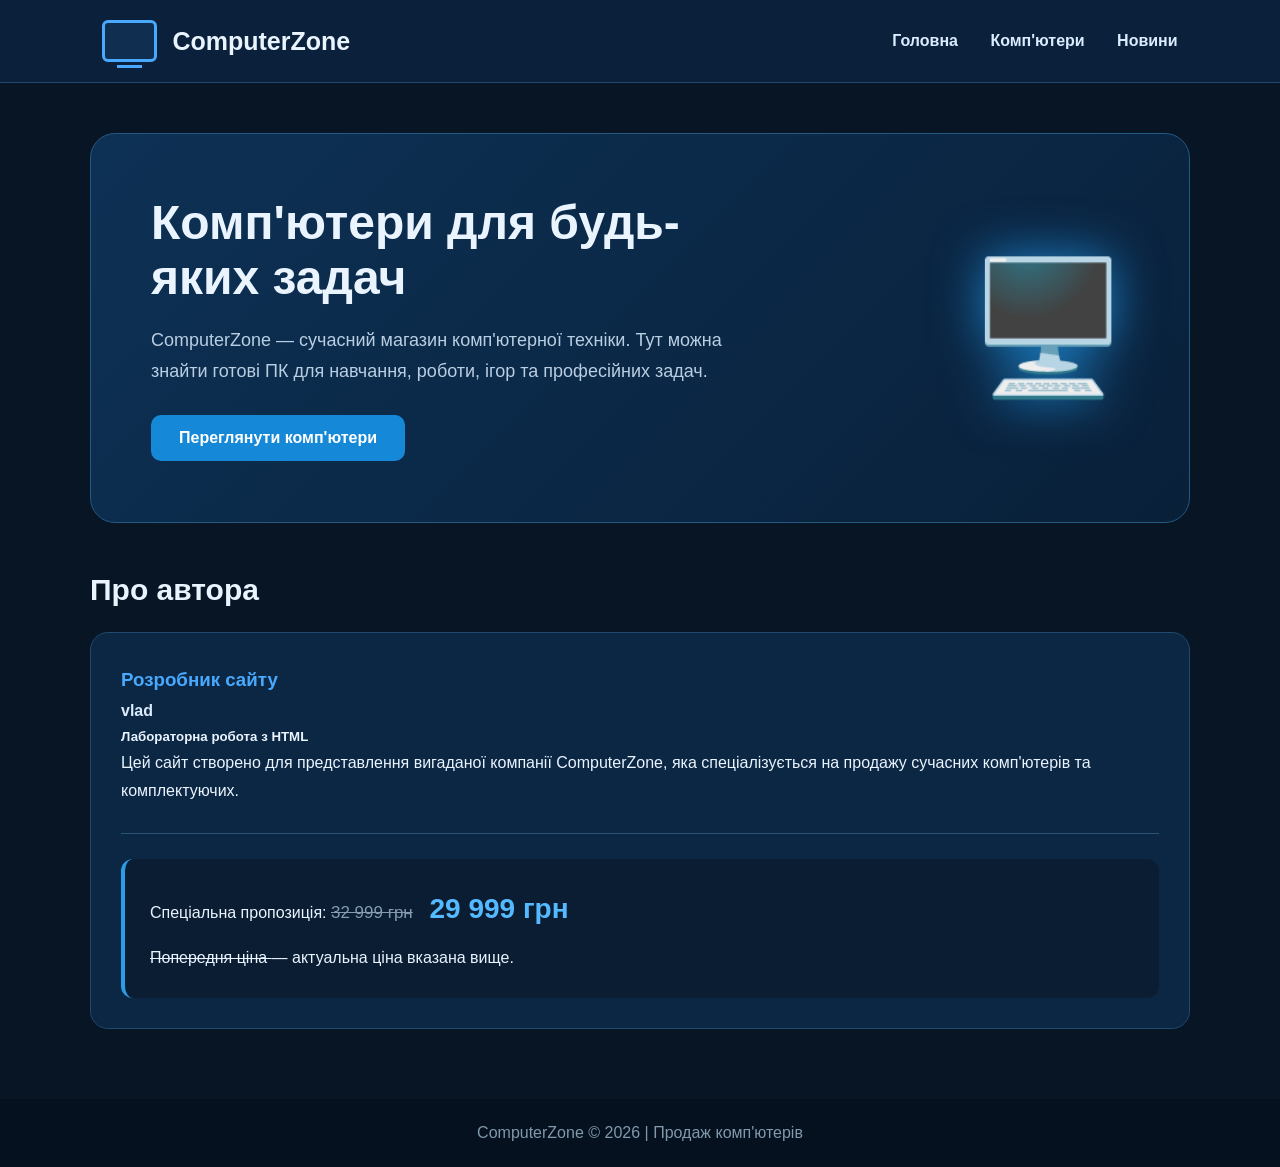
==== index.html @ a6f5c578 "Створено сайт лабораторної роботи" ====
<!DOCTYPE html>
<html lang="uk">
<head>
    <meta charset="UTF-8">
    <meta name="author" content="vlad">
    <meta name="viewport" content="width=device-width, initial-scale=1.0">
    <title>ComputerZone — Продаж комп'ютерів</title>

    <style>
        * {
            box-sizing: border-box;
            margin: 0;
            padding: 0;
        }

        body {
            font-family: Arial, sans-serif;
            background: #071525;
            color: #eaf4ff;
        }

        header {
            background: #0b213b;
            padding: 20px 8%;
            display: flex;
            justify-content: space-between;
            align-items: center;
            border-bottom: 1px solid #21486d;
        }

        .logo {
            display: flex;
            align-items: center;
            gap: 15px;
            font-size: 25px;
            font-weight: bold;
        }

        .pc-icon {
            width: 55px;
            height: 42px;
            border: 3px solid #48a9ff;
            border-radius: 6px;
            position: relative;
            background: #102f50;
        }

        .pc-icon::after {
            content: "";
            position: absolute;
            width: 25px;
            height: 3px;
            background: #48a9ff;
            bottom: -9px;
            left: 12px;
        }

        nav a {
            color: #dcecff;
            text-decoration: none;
            margin-left: 28px;
            font-weight: bold;
        }

        nav a:hover {
            color: #48a9ff;
        }

        .hero {
            margin: 50px auto;
            max-width: 1100px;
            min-height: 390px;
            padding: 60px;
            border-radius: 25px;
            background: linear-gradient(135deg, #0d3155, #092039);
            border: 1px solid #245982;
            display: flex;
            align-items: center;
            justify-content: space-between;
            gap: 40px;
        }

        .hero-text {
            max-width: 620px;
        }

        .hero h1 {
            font-size: 48px;
            margin-bottom: 20px;
        }

        .hero p {
            color: #b9cee2;
            font-size: 18px;
            line-height: 1.7;
        }

        .hero-pc {
            font-size: 130px;
            filter: drop-shadow(0 0 25px #1c7fc5);
        }

        .button {
            display: inline-block;
            margin-top: 28px;
            padding: 14px 28px;
            background: #1688d8;
            color: white;
            text-decoration: none;
            border-radius: 10px;
            font-weight: bold;
        }

        .button:hover {
            background: #31a4f2;
        }

        .section {
            max-width: 1100px;
            margin: 50px auto;
        }

        .section h2 {
            font-size: 30px;
            margin-bottom: 25px;
        }

        .author {
            background: #0c2743;
            padding: 30px;
            border-radius: 18px;
            border: 1px solid #21486d;
            line-height: 1.8;
        }

        .offer {
            margin-top: 25px;
            padding: 25px;
            background: #0a1d32;
            border-left: 4px solid #2b9de8;
            border-radius: 12px;
        }

        .old-price {
            color: #849bb0;
            font-size: 17px;
        }

        .new-price {
            color: #55b9ff;
            font-size: 28px;
            font-weight: bold;
            margin-left: 12px;
        }

        footer {
            margin-top: 70px;
            padding: 25px;
            text-align: center;
            background: #06111f;
            color: #8198ad;
        }
    </style>
</head>

<body>

<header>
    <div class="logo">
        <div class="pc-icon"></div>
        ComputerZone
    </div>

    <nav>
        <a href="index.html">Головна</a>
        <a href="company.html">Комп'ютери</a>
        <a href="news.html">Новини</a>
    </nav>
</header>

<section class="hero">
    <div class="hero-text">
        <h1>Комп'ютери для будь-яких задач</h1>

        <p style="color:#b9cee2;" dir="ltr" align="left">
            ComputerZone — сучасний магазин комп'ютерної техніки.
            Тут можна знайти готові ПК для навчання, роботи,
            ігор та професійних задач.
        </p>

        <a class="button" href="company.html">Переглянути комп'ютери</a>
    </div>

    <div class="hero-pc">🖥️</div>
</section>

<section class="section">
    <h2>Про автора</h2>

    <div class="author">
        <h3 style="color:#48a9ff;" dir="ltr" align="left">
            Розробник сайту
        </h3>

        <h4 align="left" style="color:#dcecff;" title="Інформація про автора">
            vlad
        </h4>

        <h5 title="Навчальна робота" align="left" id="author-info">
            Лабораторна робота з HTML
        </h5>

        <p style="line-height:1.7;" dir="ltr" align="left">
            Цей сайт створено для представлення вигаданої компанії
            ComputerZone, яка спеціалізується на продажу сучасних
            комп'ютерів та комплектуючих.
        </p>

        <br>

        <hr title="Розділ інформації" class="separator"
            style="border:0;border-top:1px solid #285477;">

        <div class="offer">
            <p>
                Спеціальна пропозиція:
                <span class="old-price">
                    <strike width="200" size="3" align="center">32 999 грн</strike>
                </span>
                <span class="new-price">29 999 грн</span>
            </p>

            <p style="margin-top:10px;">
                <s id="oldOffer" title="Попередня пропозиція" lang="uk">
                    Попередня ціна
                </s>
                — актуальна ціна вказана вище.
            </p>
        </div>
    </div>
</section>

<footer>
    ComputerZone © 2026 | Продаж комп'ютерів
</footer>

</body>
</html>
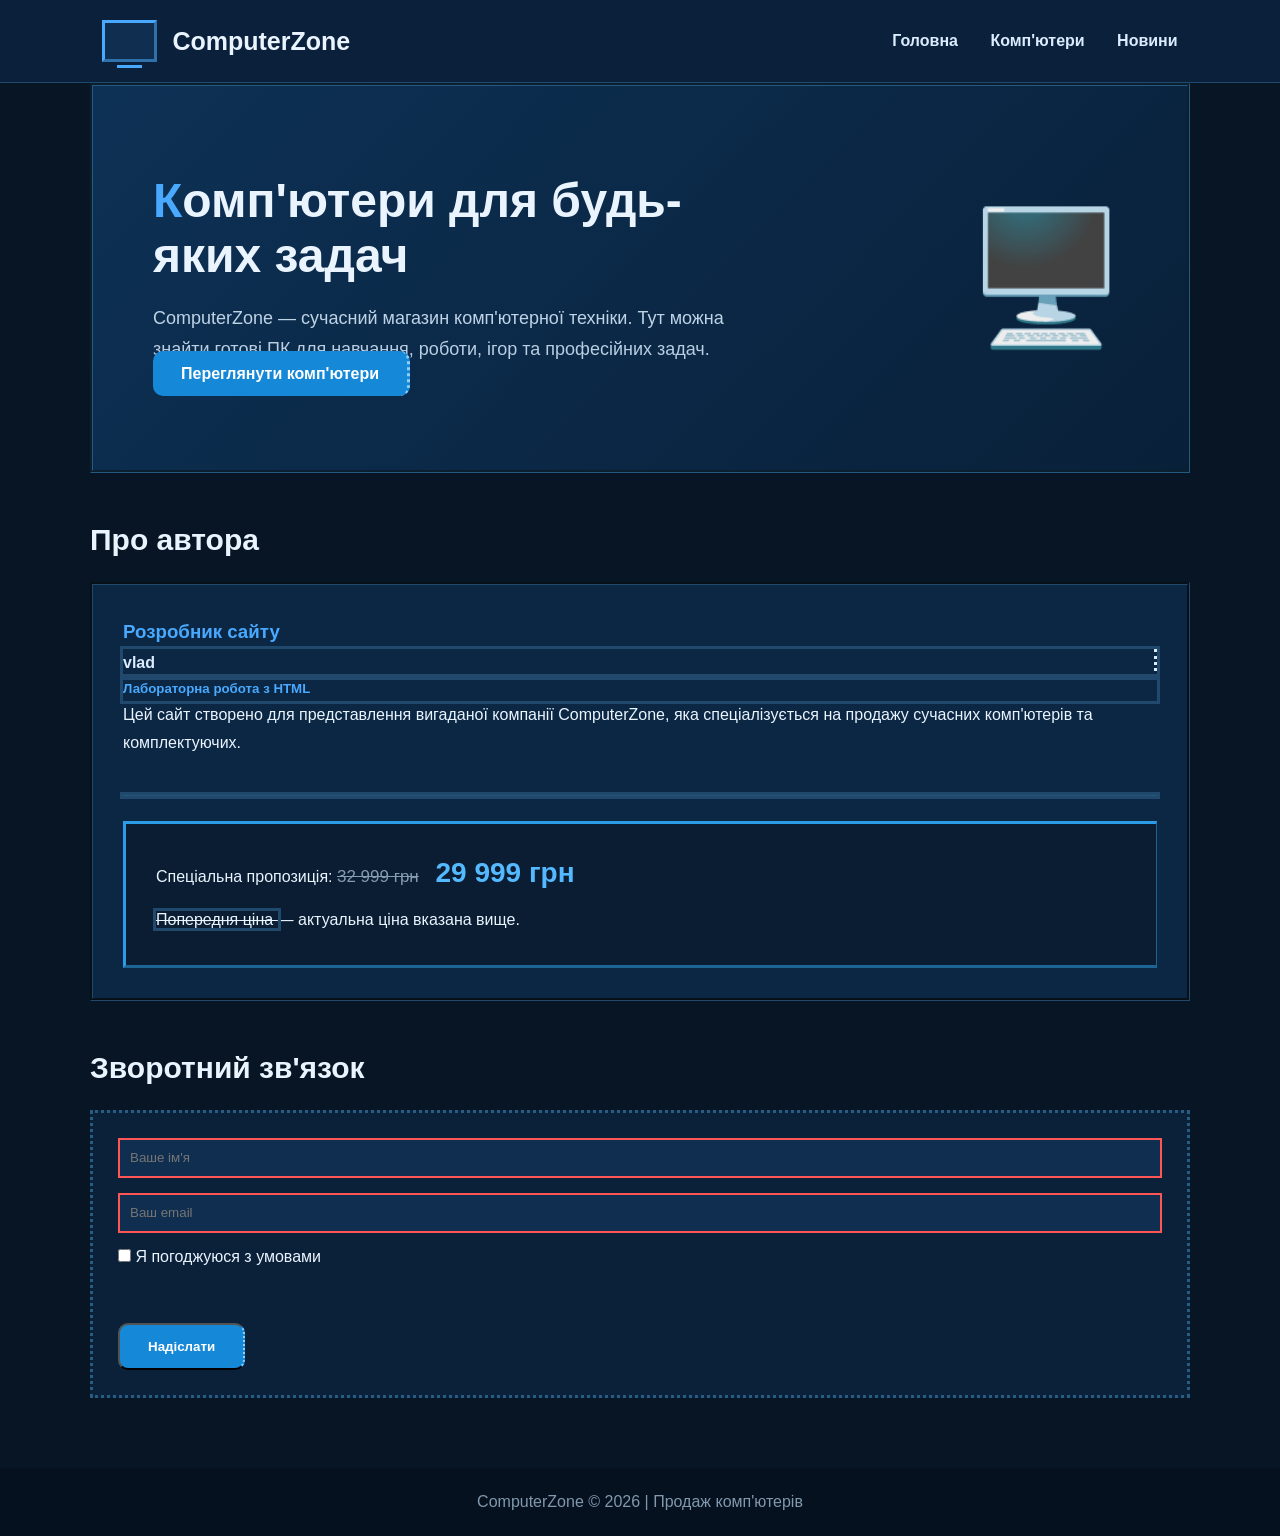
==== commit dd3b96c1: "Lab 2: add CSS styling and selectors" ====
--- a/index.html
+++ b/index.html
@@ -6,161 +6,7 @@
     <meta name="viewport" content="width=device-width, initial-scale=1.0">
     <title>ComputerZone — Продаж комп'ютерів</title>
 
-    <style>
-        * {
-            box-sizing: border-box;
-            margin: 0;
-            padding: 0;
-        }
-
-        body {
-            font-family: Arial, sans-serif;
-            background: #071525;
-            color: #eaf4ff;
-        }
-
-        header {
-            background: #0b213b;
-            padding: 20px 8%;
-            display: flex;
-            justify-content: space-between;
-            align-items: center;
-            border-bottom: 1px solid #21486d;
-        }
-
-        .logo {
-            display: flex;
-            align-items: center;
-            gap: 15px;
-            font-size: 25px;
-            font-weight: bold;
-        }
-
-        .pc-icon {
-            width: 55px;
-            height: 42px;
-            border: 3px solid #48a9ff;
-            border-radius: 6px;
-            position: relative;
-            background: #102f50;
-        }
-
-        .pc-icon::after {
-            content: "";
-            position: absolute;
-            width: 25px;
-            height: 3px;
-            background: #48a9ff;
-            bottom: -9px;
-            left: 12px;
-        }
-
-        nav a {
-            color: #dcecff;
-            text-decoration: none;
-            margin-left: 28px;
-            font-weight: bold;
-        }
-
-        nav a:hover {
-            color: #48a9ff;
-        }
-
-        .hero {
-            margin: 50px auto;
-            max-width: 1100px;
-            min-height: 390px;
-            padding: 60px;
-            border-radius: 25px;
-            background: linear-gradient(135deg, #0d3155, #092039);
-            border: 1px solid #245982;
-            display: flex;
-            align-items: center;
-            justify-content: space-between;
-            gap: 40px;
-        }
-
-        .hero-text {
-            max-width: 620px;
-        }
-
-        .hero h1 {
-            font-size: 48px;
-            margin-bottom: 20px;
-        }
-
-        .hero p {
-            color: #b9cee2;
-            font-size: 18px;
-            line-height: 1.7;
-        }
-
-        .hero-pc {
-            font-size: 130px;
-            filter: drop-shadow(0 0 25px #1c7fc5);
-        }
-
-        .button {
-            display: inline-block;
-            margin-top: 28px;
-            padding: 14px 28px;
-            background: #1688d8;
-            color: white;
-            text-decoration: none;
-            border-radius: 10px;
-            font-weight: bold;
-        }
-
-        .button:hover {
-            background: #31a4f2;
-        }
-
-        .section {
-            max-width: 1100px;
-            margin: 50px auto;
-        }
-
-        .section h2 {
-            font-size: 30px;
-            margin-bottom: 25px;
-        }
-
-        .author {
-            background: #0c2743;
-            padding: 30px;
-            border-radius: 18px;
-            border: 1px solid #21486d;
-            line-height: 1.8;
-        }
-
-        .offer {
-            margin-top: 25px;
-            padding: 25px;
-            background: #0a1d32;
-            border-left: 4px solid #2b9de8;
-            border-radius: 12px;
-        }
-
-        .old-price {
-            color: #849bb0;
-            font-size: 17px;
-        }
-
-        .new-price {
-            color: #55b9ff;
-            font-size: 28px;
-            font-weight: bold;
-            margin-left: 12px;
-        }
-
-        footer {
-            margin-top: 70px;
-            padding: 25px;
-            text-align: center;
-            background: #06111f;
-            color: #8198ad;
-        }
-    </style>
+    <link rel="stylesheet" href="style.css">
 </head>
 
 <body>
@@ -240,6 +86,43 @@
     </div>
 </section>
 
+<section class="section">
+    <h2>Зворотний зв'язок</h2>
+
+    <div class="contact-form">
+        <form>
+            <input 
+                type="text" 
+                name="username" 
+                placeholder="Ваше ім'я"
+                required
+            >
+
+            <input 
+                type="email" 
+                name="email" 
+                placeholder="Ваш email"
+                required
+            >
+
+            <label>
+                <input 
+                    type="checkbox" 
+                    name="agreement"
+                    required
+                >
+                Я погоджуюся з умовами
+            </label>
+
+            <br><br>
+
+            <button type="submit" class="button">
+                Надіслати
+            </button>
+        </form>
+    </div>
+</section>
+
 <footer>
     ComputerZone © 2026 | Продаж комп'ютерів
 </footer>
--- a/style.css
+++ b/style.css
@@ -0,0 +1,733 @@
+/* ================================
+   ЛАБОРАТОРНА РОБОТА №2
+   Таблиця каскадних стилів
+   ComputerZone
+   ================================ */
+
+/* Універсальний селектор */
+* {
+    box-sizing: border-box;
+    margin: 0;
+    padding: 0;
+}
+
+/* Селектор ідентифікатора */
+#author-info {
+    color: #48a9ff !important;
+    margin-left: auto;
+    margin-right: auto;
+}
+
+/* Основні стилі сторінки */
+body {
+    font-family: Arial, sans-serif;
+    background-color: #071525;
+    color: #eaf4ff;
+    direction: ltr;
+    unicode-bidi: normal;
+}
+
+/* ================================
+   HEADER
+   ================================ */
+
+header {
+    background-color: #0b213b;
+    padding: 20px 8%;
+    display: flex;
+    justify-content: space-between;
+    align-items: center;
+
+    border-bottom-width: thin;
+    border-bottom-color: #21486d;
+    border-bottom-style: solid;
+
+    position: relative;
+    z-index: auto;
+}
+
+.logo {
+    display: flex;
+    align-items: center;
+    gap: 15px;
+    font-size: 25px;
+    font-weight: bold;
+}
+
+.pc-icon {
+    width: 55px;
+    height: 42px;
+
+    border-left-width: medium;
+    border-right-width: medium;
+    border-color: #48a9ff;
+    border-style: outset;
+
+    position: relative;
+    background-color: #102f50;
+}
+
+/* Псевдоелемент */
+.pc-icon::after {
+    content: "";
+    position: absolute;
+    width: 25px;
+    height: 3px;
+    background-color: #48a9ff;
+    bottom: -9px;
+    left: 12px;
+}
+
+/* Контекстний селектор */
+nav a {
+    color: #dcecff;
+    text-decoration: none;
+    margin-left: 28px;
+    font-weight: bold;
+}
+
+/* Сусідній селектор */
+nav a + a {
+    margin-left: 28px;
+}
+
+/* Псевдоклас */
+nav a:hover {
+    color: #48a9ff;
+}
+
+/* :active */
+nav a:active {
+    color: white;
+}
+
+/* ================================
+   HERO
+   ================================ */
+
+.hero {
+    margin-left: auto;
+    margin-right: auto;
+    margin-bottom: 50px;
+
+    max-width: 1100px;
+    min-width: 300px;
+    min-height: 390px;
+
+    padding: 60px;
+
+    border-color: #245982;
+    border-style: groove;
+
+    background-color: #0d3155;
+    background-image: linear-gradient(135deg, #0d3155, #092039);
+    background-attachment: scroll;
+    background-position: bottom;
+
+    display: flex;
+    align-items: center;
+    justify-content: space-between;
+    gap: 40px;
+
+    position: relative;
+    z-index: auto;
+}
+
+.hero-text {
+    max-width: 620px;
+}
+
+.hero h1 {
+    font-size: 48px;
+    margin-bottom: 20px;
+}
+
+/* ::first-letter */
+.hero h1::first-letter {
+    color: #48a9ff;
+}
+
+/* ::first-line */
+.hero p::first-line {
+    color: #bfd3e6;
+}
+
+.hero p {
+    color: #b9cee2;
+    font-size: 18px;
+    line-height: 1.7;
+    overflow: visible;
+}
+
+.hero-pc {
+    font-size: 130px;
+}
+
+.button {
+    display: inline;
+    margin-top: 28px;
+    padding: 14px 28px;
+
+    background-color: #1688d8;
+    color: white;
+
+    border-right-style: dotted;
+    border-right-color: #8bd2ff;
+
+    text-decoration: none;
+    border-radius: 10px;
+    font-weight: bold;
+}
+
+/* :hover */
+.button:hover {
+    background-color: #31a4f2;
+}
+
+/* ================================
+   SECTION
+   ================================ */
+
+.section {
+    max-width: 1100px;
+    margin-left: auto;
+    margin-right: auto;
+    margin-bottom: 50px;
+}
+
+.section h2 {
+    font-size: 30px;
+    margin-bottom: 25px;
+}
+
+/* Перший дочірній елемент */
+.author > h3:first-child {
+    color: #48a9ff;
+}
+
+/* first-of-type */
+.author p:first-of-type {
+    line-height: 1.7;
+}
+
+/* last-of-type */
+.author p:last-of-type {
+    padding-bottom: 10px;
+}
+
+.author {
+    background-color: #0c2743;
+    padding: 30px;
+
+    border-color: #21486d;
+    border-style: groove;
+
+    line-height: 1.8;
+}
+
+.offer {
+    margin-top: 25px;
+    margin-bottom: auto;
+
+    padding: 25px;
+    padding-left: 30px;
+    padding-bottom: 20px;
+
+    background-color: #0a1d32;
+
+    border-left-width: medium;
+    border-right-width: thin;
+    border-color: #2b9de8;
+    border-style: outset;
+}
+
+.old-price {
+    color: #849bb0;
+    font-size: 17px;
+}
+
+.new-price {
+    color: #55b9ff;
+    font-size: 28px;
+    font-weight: bold;
+
+    margin-left: 12px;
+    margin-right: auto;
+}
+
+/* Атрибутний селектор [attr] */
+[title] {
+    outline-style: solid;
+    outline-color: #21486d;
+}
+
+/* Атрибутний селектор [attr=value] */
+[lang="uk"] {
+    direction: ltr;
+}
+
+/* Атрибутний селектор [attr~=value] */
+[title~="Інформація"] {
+    border-right-style: dotted;
+}
+
+/* ================================
+   ФОРМА
+   ================================ */
+
+.contact-form {
+    margin-left: auto;
+    margin-right: auto;
+    margin-bottom: 30px;
+
+    padding: 25px;
+
+    background-color: #0b2139;
+
+    border-color: #285c83;
+    border-style: dotted;
+}
+
+.contact-form input {
+    width: 100%;
+    height: 40px;
+    padding: 10px;
+    margin-bottom: 15px;
+
+    background-color: #102f50;
+    color: white;
+
+    border-color: #285c83;
+    border-style: solid;
+}
+
+/* :focus */
+.contact-form input:focus {
+    outline-style: solid;
+    outline-color: #48a9ff;
+}
+
+/* :invalid */
+.contact-form input:invalid {
+    border-color: #ff5555;
+}
+
+/* [type] */
+input[type] {
+    line-height: normal;
+}
+
+/* [type=value] */
+input[type="checkbox"] {
+    width: auto;
+    height: auto;
+}
+
+/* :checked */
+input[type="checkbox"]:checked {
+    outline-style: solid;
+    outline-color: #48a9ff;
+}
+
+/* ================================
+   COMPANY PAGE
+   ================================ */
+
+.container {
+    max-width: 1150px;
+    margin-left: auto;
+    margin-right: auto;
+    margin-bottom: 50px;
+}
+
+.intro {
+    padding: 50px;
+
+    border-color: #285c83;
+    border-style: groove;
+
+    background-color: #103b62;
+    background-image: linear-gradient(135deg, #103b62, #0a2038);
+    background-position: right;
+
+    margin-bottom: 35px;
+
+    display: flex;
+    justify-content: space-between;
+    align-items: center;
+    gap: 40px;
+
+    position: relative;
+}
+
+.intro h1 {
+    font-size: 42px;
+    margin-bottom: 18px;
+}
+
+.intro p {
+    color: #bfd3e6;
+    line-height: 1.7;
+    font-size: 17px;
+}
+
+.intro-icon {
+    font-size: 110px;
+}
+
+.info {
+    background-color: #0b2139;
+    padding: 25px;
+    margin-bottom: 30px;
+
+    border-color: #21486d;
+    border-style: dotted;
+
+    line-height: 1.8;
+}
+
+.info p:first-of-type::first-letter {
+    font-size: 28px;
+    color: #48a9ff;
+}
+
+.technical {
+    direction: ltr;
+    unicode-bidi: bidi-override;
+    overflow: scroll;
+    max-height: 150px;
+}
+
+table {
+    width: 100%;
+    background-color: #0b2139;
+    display: table;
+    overflow: visible;
+}
+
+th {
+    background-color: #145486;
+    padding: 18px 12px;
+    text-align: left;
+
+    vertical-align: top;
+}
+
+td {
+    padding: 16px 12px;
+    border-bottom-width: thin;
+    border-bottom-color: #203e59;
+    border-bottom-style: dotted;
+
+    color: #cbdbea;
+    vertical-align: baseline;
+}
+
+/* Селектор сусідів */
+th + th {
+    border-left-width: thin;
+    border-left-color: #285c83;
+    border-left-style: dotted;
+}
+
+/* :hover */
+tr:hover {
+    background-color: #102f4e;
+}
+
+.badge {
+    background-color: #17699e;
+    padding: 5px 10px;
+    border-radius: 20px;
+    font-size: 13px;
+}
+
+/* ================================
+   NEWS
+   ================================ */
+
+.news-hero {
+    min-height: 330px;
+    padding: 50px;
+
+    border-color: #285c83;
+    border-style: groove;
+
+    background-color: #0e3b62;
+    background-position: bottom;
+
+    margin-bottom: 40px;
+
+    display: flex;
+    justify-content: space-between;
+    align-items: center;
+    gap: 40px;
+}
+
+.news-hero h1 {
+    font-size: 42px;
+    margin-bottom: 20px;
+}
+
+.news-hero p {
+    color: #bfd3e6;
+    line-height: 1.7;
+    font-size: 17px;
+}
+
+.news-icon {
+    font-size: 100px;
+}
+
+.date {
+    display: inline;
+    margin-bottom: 15px;
+    color: #54baff;
+    font-size: 14px;
+    font-weight: bold;
+}
+
+.news-grid {
+    display: table;
+    width: 100%;
+}
+
+article {
+    background-color: #0b2139;
+
+    border-color: #21486d;
+    border-style: groove;
+
+    border-right-width: thin;
+
+    padding: 28px;
+    margin-bottom: 25px;
+
+    position: static;
+}
+
+article h2 {
+    margin-bottom: 15px;
+    font-size: 23px;
+}
+
+article p {
+    color: #b8cadb;
+    line-height: 1.7;
+}
+
+/* first-of-type */
+article p:first-of-type::first-line {
+    color: #54baff;
+}
+
+/* last-of-type */
+article p:last-of-type {
+    margin-bottom: 10px;
+}
+
+aside {
+    margin-top: 35px;
+    margin-bottom: 30px;
+
+    background-color: #0a1c30;
+
+    padding: 28px;
+    padding-left: 35px;
+
+    border-left-width: medium;
+    border-left-color: #2699e4;
+    border-left-style: outset;
+
+    color: #b8cadb;
+
+    clear: left;
+}
+
+.tag {
+    display: inline;
+    background-color: #155b8b;
+    padding: 5px 10px;
+    border-radius: 15px;
+    font-size: 12px;
+    margin-bottom: 15px;
+}
+
+/* ================================
+   FOOTER
+   ================================ */
+
+footer {
+    margin-top: 70px;
+    margin-left: auto;
+    margin-right: auto;
+    margin-bottom: 0;
+
+    padding: 25px;
+
+    text-align: center;
+
+    background-color: #06111f;
+    color: #8198ad;
+
+    visibility: visible;
+}
+
+/* ================================
+   ДОДАТКОВІ ВЛАСТИВОСТІ
+   ================================ */
+
+/* float */
+.hero-pc,
+.intro-icon,
+.news-icon {
+    float: none;
+}
+
+/* clear */
+footer {
+    clear: none;
+}
+
+/* visibility */
+.separator {
+    visibility: visible;
+}
+
+/* overflow */
+.info {
+    overflow: visible;
+}
+
+/* clip */
+.pc-icon {
+    clip: rect(0, 55px, 42px, 0);
+}
+
+/* =========================================
+   ДОДАТКОВІ ВЛАСТИВОСТІ ЗА ВАРІАНТОМ
+   ========================================= */
+
+/* display */
+.display-inline {
+    display: inline;
+}
+
+.display-run-in {
+    display: run-in;
+}
+
+.display-table-row {
+    display: table-row;
+}
+
+.display-table-cell {
+    display: table-cell;
+}
+
+.display-table {
+    display: table;
+}
+
+.display-table-column {
+    display: table-column;
+}
+
+/* position */
+.position-static {
+    position: static;
+}
+
+.position-relative {
+    position: relative;
+}
+
+/* z-index */
+.position-relative {
+    z-index: auto;
+}
+
+/* float */
+.float-left {
+    float: left;
+}
+
+.float-none {
+    float: none;
+}
+
+/* clear */
+.clear-none {
+    clear: none;
+}
+
+.clear-left {
+    clear: left;
+}
+
+/* unicode-bidi */
+.bidi-normal {
+    unicode-bidi: normal;
+}
+
+.bidi-override {
+    unicode-bidi: bidi-override;
+}
+
+/* line-height */
+.line-normal {
+    line-height: normal;
+}
+
+.line-custom {
+    line-height: 30px;
+}
+
+/* vertical-align */
+.align-baseline {
+    vertical-align: baseline;
+}
+
+.align-top {
+    vertical-align: top;
+}
+
+.align-text-bottom {
+    vertical-align: text-bottom;
+}
+
+.align-text-top {
+    vertical-align: text-top;
+}
+
+/* overflow */
+.overflow-visible {
+    overflow: visible;
+}
+
+.overflow-scroll {
+    overflow: scroll;
+}
+
+/* visibility */
+.visible {
+    visibility: visible;
+}
+
+.hidden {
+    visibility: hidden;
+}
+
+/* background-position */
+.bg-bottom {
+    background-position: bottom;
+}
+
+.bg-right {
+    background-position: right;
+}
+
+/* background attachment */
+.bg-scroll {
+    background-attachment: scroll;
+}
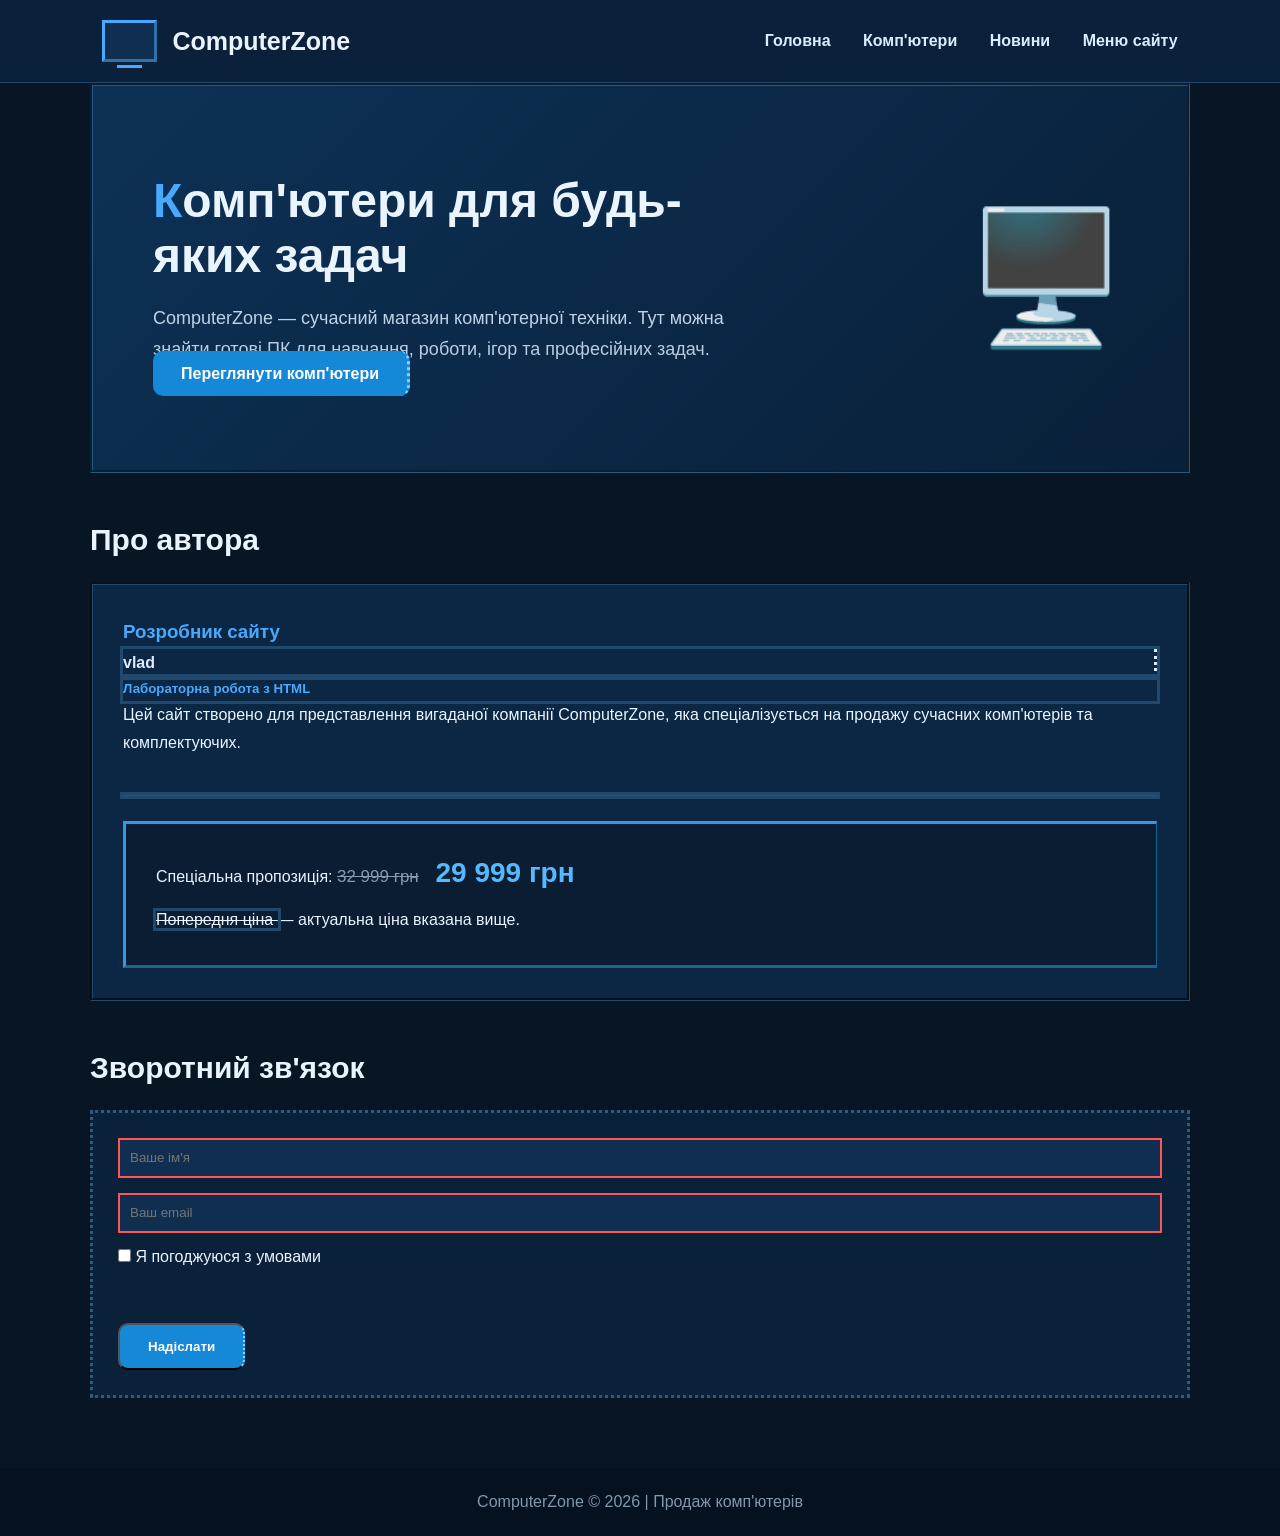
==== commit 028ed665: "Lab 3: lists, menus and hyperlinks" ====
--- a/index.html
+++ b/index.html
@@ -21,6 +21,9 @@
         <a href="index.html">Головна</a>
         <a href="company.html">Комп'ютери</a>
         <a href="news.html">Новини</a>
+        
+<a href="menu.html">Меню сайту</a>
+
     </nav>
 </header>
 
--- a/style.css
+++ b/style.css
@@ -730,4 +730,180 @@
 /* background attachment */
 .bg-scroll {
     background-attachment: scroll;
-}+}
+
+
+/* =========================================
+   LABORATORY WORK 3 — LISTS AND MENU
+   ComputerZone
+   ========================================= */
+
+/* Загальні стилі сторінок лабораторної №3 */
+
+.lists-page,
+.menu-page {
+    padding-top: 35px;
+}
+
+.lists-hero,
+.menu-hero {
+    padding: 40px;
+    margin-bottom: 30px;
+    background: linear-gradient(135deg, #103b62, #0a2038);
+    border: 1px solid #285c83;
+    border-radius: 14px;
+}
+
+.lists-hero h1,
+.menu-hero h1 {
+    color: #48a9ff;
+    font-size: 36px;
+    margin-bottom: 15px;
+}
+
+.lists-hero p,
+.menu-hero p {
+    color: #bfd3e6;
+    line-height: 1.8;
+}
+
+/* Картки зі списками */
+
+.list-card,
+.menu-card {
+    padding: 30px;
+    margin-bottom: 25px;
+    background-color: #0b2139;
+    border: 1px solid #21486d;
+    border-radius: 12px;
+}
+
+.list-card h2,
+.menu-card h2 {
+    color: #48a9ff;
+    font-size: 25px;
+    margin-bottom: 20px;
+}
+
+/* Нумерований список */
+
+.number-list {
+    list-style-type: decimal;
+    list-style-position: outside;
+    padding-left: 30px;
+    line-height: 2;
+}
+
+.number-list li {
+    padding-left: 5px;
+}
+
+/* Маркований список */
+
+.custom-list {
+    list-style-type: circle;
+    list-style-position: inside;
+    padding-left: 10px;
+    line-height: 2.2;
+}
+
+.custom-list li::marker {
+    color: #48a9ff;
+}
+
+/* Список визначень */
+
+.definition-list dt {
+    color: #54baff;
+    font-weight: bold;
+    margin-top: 15px;
+    margin-bottom: 5px;
+}
+
+.definition-list dd {
+    color: #bfd3e6;
+    margin-left: 25px;
+    line-height: 1.8;
+}
+
+/* Навігаційне меню */
+
+.menu-links {
+    list-style-type: square;
+    list-style-position: inside;
+    padding-left: 5px;
+}
+
+.menu-links li {
+    padding: 12px 15px;
+    margin-bottom: 10px;
+    background-color: #102f50;
+    border-left: 3px solid #48a9ff;
+    border-radius: 6px;
+}
+
+.menu-links li::marker {
+    color: #48a9ff;
+}
+
+.menu-links a,
+.menu-card a,
+.back-link a,
+.list-card a {
+    color: #54baff;
+    text-decoration: none;
+    font-weight: bold;
+}
+
+.menu-links a:hover,
+.menu-card a:hover,
+.back-link a:hover,
+.list-card a:hover {
+    color: white;
+    text-decoration: underline;
+}
+
+/* Посилання повернення */
+
+.back-link {
+    margin: 25px 0;
+    padding: 15px;
+    text-align: center;
+}
+
+/* Внутрішні посилання прокручують до розділу */
+
+html {
+    scroll-behavior: smooth;
+}
+
+/* Адаптація для вузьких екранів */
+
+@media (max-width: 700px) {
+    .lists-page,
+    .menu-page {
+        padding: 15px;
+    }
+
+    .lists-hero,
+    .menu-hero,
+    .list-card,
+    .menu-card {
+        padding: 20px;
+    }
+
+    .lists-hero h1,
+    .menu-hero h1 {
+        font-size: 28px;
+    }
+
+    header {
+        flex-wrap: wrap;
+        gap: 20px;
+    }
+
+    nav a {
+        display: inline-block;
+        margin: 5px;
+    }
+}
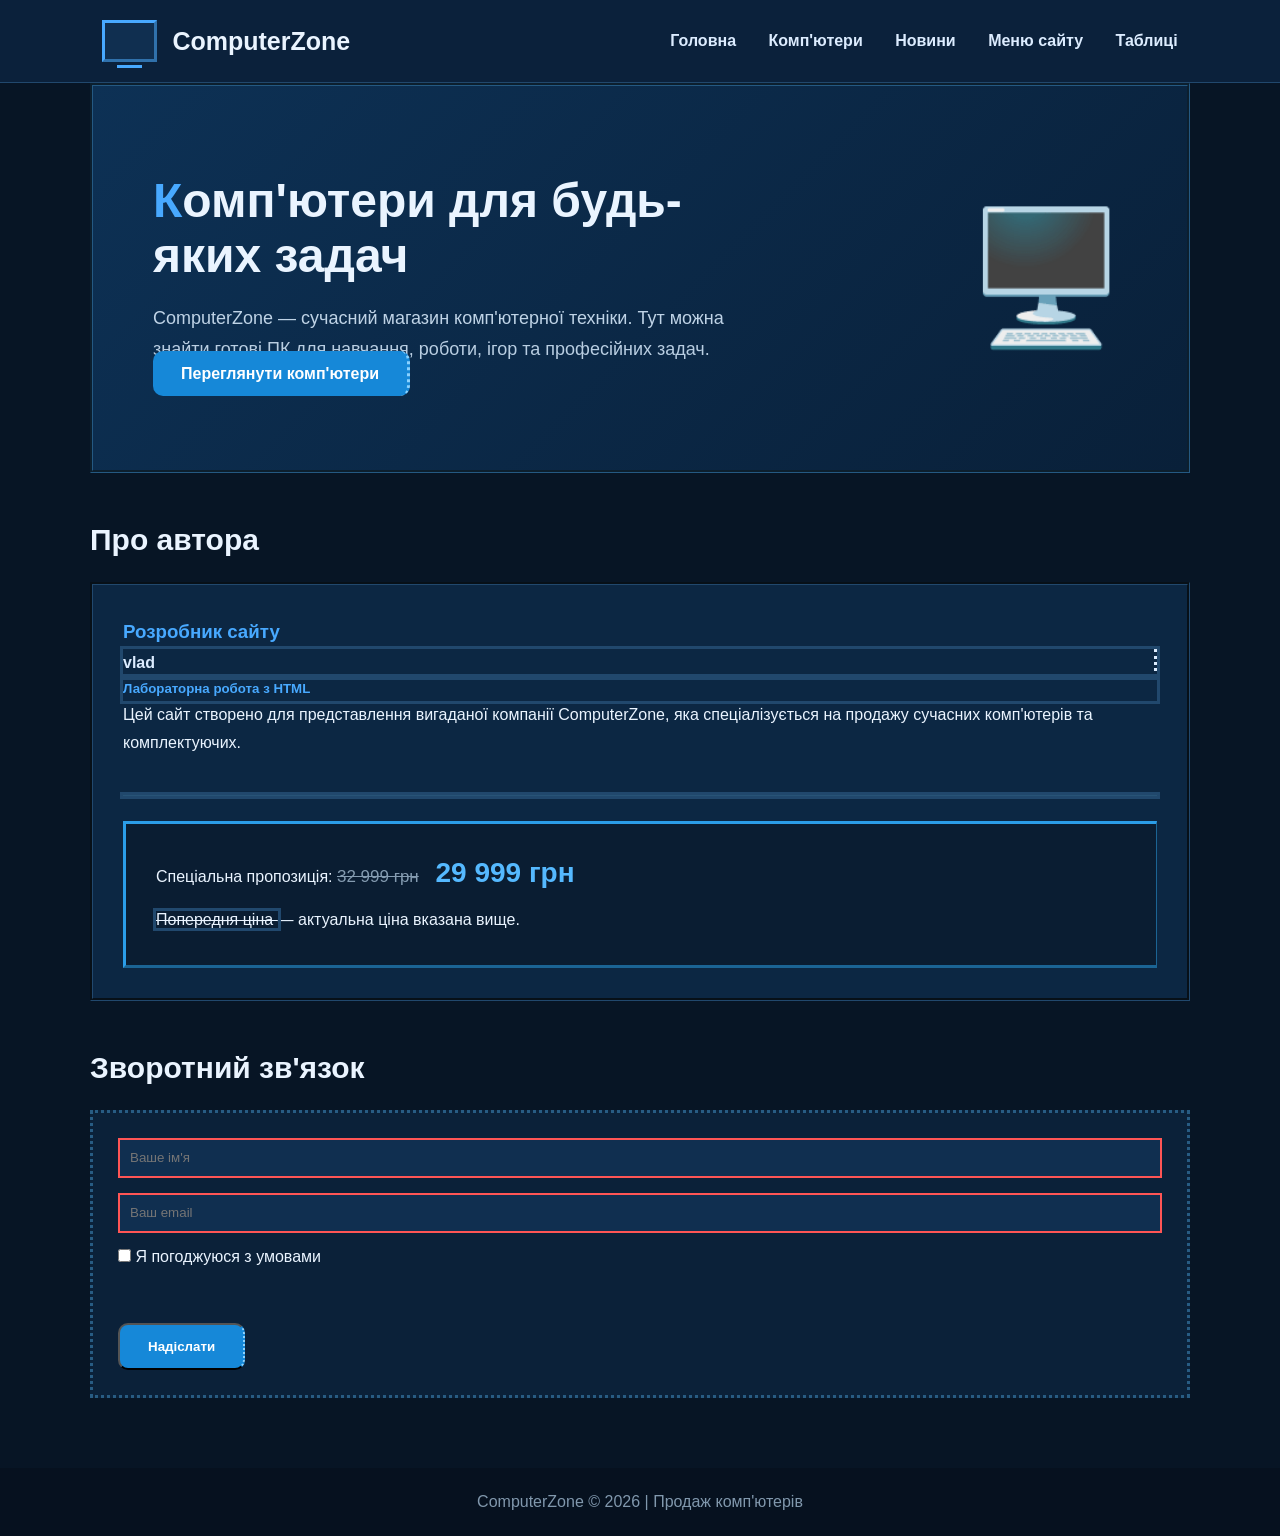
==== commit c8c81c41: "Lab 4 done" ====
--- a/index.html
+++ b/index.html
@@ -23,6 +23,7 @@
         <a href="news.html">Новини</a>
         
 <a href="menu.html">Меню сайту</a>
+<a href="tables.html">Таблиці</a>
 
     </nav>
 </header>
--- a/style.css
+++ b/style.css
@@ -733,12 +733,11 @@
 }
 
 
-/* =========================================
-   LABORATORY WORK 3 — LISTS AND MENU
-   ComputerZone
-   ========================================= */
-
-/* Загальні стилі сторінок лабораторної №3 */
+
+/* ==========================================
+   LABORATORY WORK 3 — VARIANT 2
+   Lists, menu and hyperlinks
+   ========================================== */
 
 .lists-page,
 .menu-page {
@@ -747,8 +746,8 @@
 
 .lists-hero,
 .menu-hero {
-    padding: 40px;
-    margin-bottom: 30px;
+    padding: 35px;
+    margin-bottom: 25px;
     background: linear-gradient(135deg, #103b62, #0a2038);
     border: 1px solid #285c83;
     border-radius: 14px;
@@ -757,7 +756,7 @@
 .lists-hero h1,
 .menu-hero h1 {
     color: #48a9ff;
-    font-size: 36px;
+    font-size: 34px;
     margin-bottom: 15px;
 }
 
@@ -767,11 +766,9 @@
     line-height: 1.8;
 }
 
-/* Картки зі списками */
-
 .list-card,
 .menu-card {
-    padding: 30px;
+    padding: 28px;
     margin-bottom: 25px;
     background-color: #0b2139;
     border: 1px solid #21486d;
@@ -781,33 +778,49 @@
 .list-card h2,
 .menu-card h2 {
     color: #48a9ff;
-    font-size: 25px;
-    margin-bottom: 20px;
+    margin-bottom: 18px;
+}
+
+.list-card h2::before {
+    content: "› ";
+    color: #48a9ff;
 }
 
 /* Нумерований список */
 
 .number-list {
     list-style-type: decimal;
+    list-style-image: none;
     list-style-position: outside;
+    list-style: decimal outside;
     padding-left: 30px;
     line-height: 2;
+    counter-reset: product-counter;
 }
 
 .number-list li {
     padding-left: 5px;
 }
 
+.number-list li::before {
+    counter-increment: product-counter;
+    content: "";
+}
+
 /* Маркований список */
 
-.custom-list {
+.custom-list,
+.equipment-items {
     list-style-type: circle;
+    list-style-image: none;
     list-style-position: inside;
+    list-style: circle inside;
     padding-left: 10px;
-    line-height: 2.2;
-}
-
-.custom-list li::marker {
+    line-height: 2.1;
+}
+
+.custom-list li::marker,
+.equipment-items li::marker {
     color: #48a9ff;
 }
 
@@ -816,7 +829,7 @@
 .definition-list dt {
     color: #54baff;
     font-weight: bold;
-    margin-top: 15px;
+    margin-top: 16px;
     margin-bottom: 5px;
 }
 
@@ -826,7 +839,57 @@
     line-height: 1.8;
 }
 
-/* Навігаційне меню */
+/* Старий тег dir: зберігаємо його в HTML,
+   а відображення списку налаштовуємо через CSS. */
+
+.equipment-list {
+    display: block;
+    padding-left: 10px;
+    color: #bfd3e6;
+}
+
+.equipment-list ul {
+    margin-top: 8px;
+}
+
+/* Рядок marquee: рух забезпечується CSS-анімацією */
+
+.marquee-box {
+    overflow: hidden;
+    background: #103b62;
+    border-radius: 6px;
+    padding: 12px;
+}
+
+.moving-text {
+    display: block;
+    color: #ffffff;
+    font-weight: bold;
+}
+
+/* Додатковий напис біля застарілого command */
+
+.command-example {
+    display: flex;
+    flex-wrap: wrap;
+    align-items: center;
+    gap: 12px;
+    padding: 12px;
+    margin: 12px 0;
+    background: #102f50;
+    border-radius: 6px;
+    color: #bfd3e6;
+}
+
+.command-example command {
+    display: inline-block;
+    padding: 8px 14px;
+    border: 1px solid #48a9ff;
+    border-radius: 5px;
+    font-weight: bold;
+}
+
+/* Навігаційні меню */
 
 .menu-links {
     list-style-type: square;
@@ -846,6 +909,9 @@
     color: #48a9ff;
 }
 
+/* Посилання */
+
+.site-nav a,
 .menu-links a,
 .menu-card a,
 .back-link a,
@@ -855,6 +921,7 @@
     font-weight: bold;
 }
 
+.site-nav a:hover,
 .menu-links a:hover,
 .menu-card a:hover,
 .back-link a:hover,
@@ -863,7 +930,11 @@
     text-decoration: underline;
 }
 
-/* Посилання повернення */
+.list-card a:focus,
+.menu-card a:focus {
+    outline: 2px solid #48a9ff;
+    outline-offset: 3px;
+}
 
 .back-link {
     margin: 25px 0;
@@ -871,13 +942,11 @@
     text-align: center;
 }
 
-/* Внутрішні посилання прокручують до розділу */
-
 html {
     scroll-behavior: smooth;
 }
 
-/* Адаптація для вузьких екранів */
+/* Адаптивність */
 
 @media (max-width: 700px) {
     .lists-page,
@@ -907,3 +976,223 @@
         margin: 5px;
     }
 }
+
+
+
+/* =========================================
+   ЛАБОРАТОРНА РОБОТА №4
+   СТОРІНКА ТАБЛИЦЬ — ВАРІАНТ №2
+   ========================================= */
+
+/* Основна таблиця */
+
+#variant2-table {
+    display: table;
+    width: 100%;
+    margin: 25px auto;
+    table-layout: fixed;
+    border-collapse: collapse;
+    border-spacing: 4px;
+    empty-cells: show;
+    caption-side: top;
+
+    border-width: 2px;
+    border-style: solid;
+    border-color: #48a9ff;
+
+    color: #ffffff;
+    background-color: #10243a;
+}
+
+/* Заголовок таблиці */
+
+#variant2-table caption {
+    display: table-caption;
+    caption-side: top;
+    padding: 14px;
+    color: #48a9ff;
+    font-size: 20px;
+    font-weight: bold;
+}
+
+/* Група стовпців */
+
+#variant2-table colgroup {
+    display: table-column-group;
+}
+
+#variant2-table col {
+    display: table-column;
+}
+
+#variant2-table .narrow-column {
+    width: 5%;
+}
+
+#variant2-table .wide-column {
+    width: 17%;
+}
+
+#variant2-table .normal-column {
+    width: 12%;
+}
+
+/* Заголовкова частина */
+
+#variant2-table thead {
+    display: table-header-group;
+}
+
+#variant2-table thead th {
+    background-color: #183a58;
+    color: #ffffff;
+    font-weight: bold;
+}
+
+/* Основні групи рядків */
+
+#variant2-table tbody {
+    display: table-row-group;
+}
+
+#variant2-table tr {
+    display: table-row;
+}
+
+/* Комірки */
+
+#variant2-table th,
+#variant2-table td {
+    display: table-cell;
+    padding: 10px;
+
+    border-width: 1px;
+    border-style: solid;
+    border-color: #48a9ff;
+
+    text-align: center;
+    vertical-align: middle;
+}
+
+/* Тіло таблиці */
+
+#variant2-table tbody tr:nth-child(even) {
+    background-color: #16314c;
+}
+
+#variant2-table tbody tr:hover {
+    background-color: #245078;
+}
+
+/* Номерні комірки */
+
+#variant2-table .number-cell {
+    background-color: #183a58;
+    font-weight: bold;
+}
+
+/* Нижня частина таблиці */
+
+#variant2-table tfoot {
+    display: table-footer-group;
+}
+
+#variant2-table .table-footer {
+    background-color: #183a58;
+    color: #48a9ff;
+    font-weight: bold;
+}
+
+/* Властивість для озвучення заголовків таблиці */
+#variant2-table th {
+    speak-header: once;
+}
+
+/* =========================================
+   ДОДАТКОВА ТАБЛИЦЯ КОМПЛЕКТУЮЧИХ
+   ========================================= */
+
+.components-table {
+    display: inline-table;
+    width: 100%;
+    margin: 25px auto;
+    table-layout: auto;
+    border-collapse: separate;
+    border-spacing: 4px;
+    empty-cells: show;
+    caption-side: top;
+
+    border: 2px solid #48a9ff;
+    color: #ffffff;
+    background-color: #10243a;
+}
+
+.components-table caption {
+    display: table-caption;
+    padding: 12px;
+    color: #48a9ff;
+    font-size: 18px;
+    font-weight: bold;
+}
+
+.components-table thead {
+    display: table-header-group;
+}
+
+.components-table tbody {
+    display: table-row-group;
+}
+
+.components-table tr {
+    display: table-row;
+}
+
+.components-table th,
+.components-table td {
+    display: table-cell;
+    padding: 10px;
+    border: 1px solid #48a9ff;
+    text-align: center;
+}
+
+.components-table th {
+    background-color: #183a58;
+}
+
+.components-table tr:hover {
+    background-color: #245078;
+}
+
+/* Додаткові приклади типів відображення таблиць */
+
+.table-row-example {
+    display: table-row;
+}
+
+.table-cell-example {
+    display: table-cell;
+}
+
+.table-column-group-example {
+    display: table-column-group;
+}
+
+.table-column-example {
+    display: table-column;
+}
+
+.table-row-group-example {
+    display: table-row-group;
+}
+
+.table-header-group-example {
+    display: table-header-group;
+}
+
+.table-footer-group-example {
+    display: table-footer-group;
+}
+
+.table-caption-example {
+    display: table-caption;
+}
